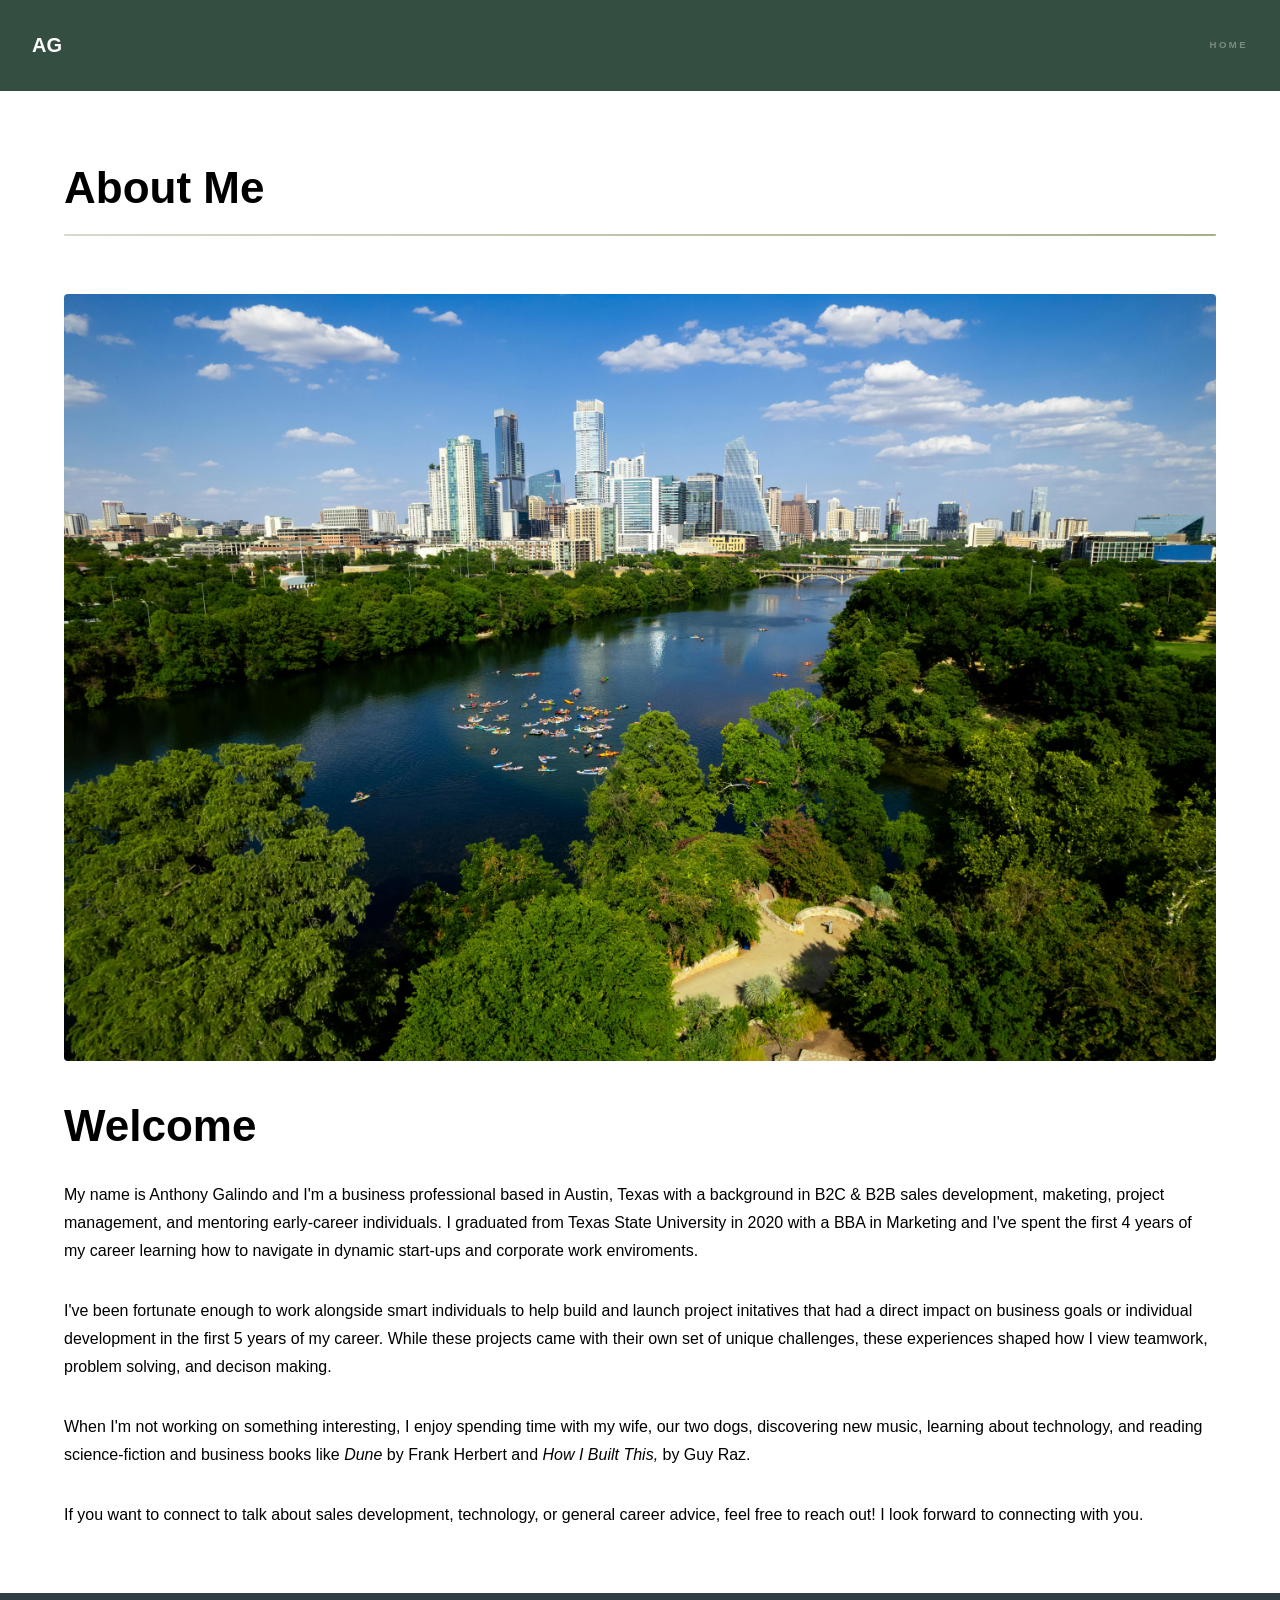
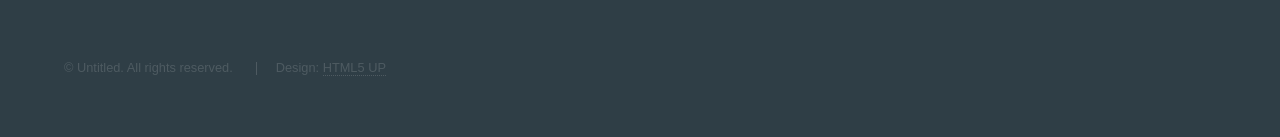
==== anthony.html @ a86598e9 "Upload files - personal website I've moved all the files for the HTML5 framework to the GitHub perso" ====
<!DOCTYPE HTML>
<!--
	Hyperspace by HTML5 UP
	html5up.net | @ajlkn
	Free for personal and commercial use under the CCA 3.0 license (html5up.net/license)
-->
<html>

<head>
	<title>Generic - Hyperspace by HTML5 UP</title>
	<meta charset="utf-8" />
	<meta name="viewport" content="width=device-width, initial-scale=1, user-scalable=no" />
	<link rel="stylesheet" href="assets/css/main.css" />
	<noscript>
		<link rel="stylesheet" href="assets/css/noscript.css" />
	</noscript>
</head>

<body class="is-preload">

	<!-- Header -->
	<header id="header">
		<a href="index.html" class="title">AG</a>
		<nav>
			<ul>
				<li><a href="index.html">Home</a></li>
				<!-- <li><a href="generic.html" class="active">Generic</a></li> -->
				<!-- <li><a href="elements.html">Elements</a></li> -->
			</ul>
		</nav>
	</header>

	<!-- Wrapper -->
	<div id="wrapper">

		<!-- Main -->
		<section id="main" class="wrapper style1">
			<div class="inner">
				<h1 class="major">About Me</h1>
				<span class="image fit"><img src="images/pexels-dcstudiosus-18583623.jpg" alt="" /></span>
				<h1 class="series-1">Welcome</h1>

				<p class="bodyp">My name is Anthony Galindo and I'm a business professional based in Austin, Texas with
					a background in B2C & B2B sales development, maketing, project management, and mentoring
					early-career
					individuals. I
					graduated from Texas State University in 2020 with a BBA in Marketing and I've spent the first 4
					years of my
					career learning how to navigate in dynamic start-ups and corporate work enviroments.
				</p>

				<p class="bodyp">
					I've been fortunate enough to work alongside smart individuals to
					help build and launch project initatives that had a direct impact on business goals or
					individual development in the first 5 years of my career. While these projects came with their own
					set of unique challenges, these experiences shaped
					how I view teamwork, problem solving, and decison making.
				</p>

				<p class="bodyp">
					When I'm not working on something interesting, I enjoy spending time with my wife, our
					two dogs, discovering new music, learning about technology,
					and reading science-fiction and business books like <i>Dune</i> by Frank Herbert and <i>How I Built
						This, </i>
					by Guy
					Raz.
				</p>

				<p class="bodyp">
					If you want to connect to talk about sales development, technology, or general career advice, feel
					free to reach out! I look forward to connecting with you.
				</p>


			</div>
		</section>

	</div>

	<!-- Footer -->
	<footer id="footer" class="wrapper style1-alt">
		<div class="inner">
			<ul class="menu">
				<li>&copy; Untitled. All rights reserved.</li>
				<li>Design: <a href="http://html5up.net">HTML5 UP</a></li>
			</ul>
		</div>
	</footer>

	<!-- Scripts -->
	<script src="assets/js/jquery.min.js"></script>
	<script src="assets/js/jquery.scrollex.min.js"></script>
	<script src="assets/js/jquery.scrolly.min.js"></script>
	<script src="assets/js/browser.min.js"></script>
	<script src="assets/js/breakpoints.min.js"></script>
	<script src="assets/js/util.js"></script>
	<script src="assets/js/main.js"></script>

</body>

</html>
---- assets/css/main.css ----
@import url(fontawesome-all.min.css);

/*
	Hyperspace by HTML5 UP
	html5up.net | @ajlkn
	Free for personal and commercial use under the CCA 3.0 license (html5up.net/license)
*/

html,
body,
div,
span,
applet,
object,
iframe,
h1,
h2,
h3,
h4,
h5,
h6,
p,
blockquote,
pre,
a,
abbr,
acronym,
address,
big,
cite,
code,
del,
dfn,
em,
img,
ins,
kbd,
q,
s,
samp,
small,
strike,
strong,
sub,
sup,
tt,
var,
b,
u,
i,
center,
dl,
dt,
dd,
ol,
ul,
li,
fieldset,
form,
label,
legend,
table,
caption,
tbody,
tfoot,
thead,
tr,
th,
td,
article,
aside,
canvas,
details,
embed,
figure,
figcaption,
footer,
header,
hgroup,
menu,
nav,
output,
ruby,
section,
summary,
time,
mark,
audio,
video {
	margin: 0;
	padding: 0;
	border: 0;
	font-size: 100%;
	font: inherit;
	vertical-align: baseline;
}

article,
aside,
details,
figcaption,
figure,
footer,
header,
hgroup,
menu,
nav,
section {
	display: block;
}

body {
	line-height: 1;
}

ol,
ul {
	list-style: none;
}

blockquote,
q {
	quotes: none;
}

blockquote:before,
blockquote:after,
q:before,
q:after {
	content: '';
	content: none;
}

table {
	border-collapse: collapse;
	border-spacing: 0;
}

body {
	-webkit-text-size-adjust: none;
}

mark {
	background-color: transparent;
	color: inherit;
}

input::-moz-focus-inner {
	border: 0;
	padding: 0;
}

input,
select,
textarea {
	-moz-appearance: none;
	-webkit-appearance: none;
	-ms-appearance: none;
	appearance: none;
}

/* Basic */

@-ms-viewport {
	width: device-width;
}

body {
	-ms-overflow-style: scrollbar;
}

@media screen and (max-width: 480px) {

	html,
	body {
		min-width: 320px;
	}

}

html {
	box-sizing: border-box;
}

*,
*:before,
*:after {
	box-sizing: inherit;
}

body {
	background: #ffffff;
}

body.is-preload *,
body.is-preload *:before,
body.is-preload *:after {
	-moz-animation: none !important;
	-webkit-animation: none !important;
	-ms-animation: none !important;
	animation: none !important;
	-moz-transition: none !important;
	-webkit-transition: none !important;
	-ms-transition: none !important;
	transition: none !important;
}

/* Type */

body,
input,
select,
textarea {
	color: #212529;
	font-family: Arial, Helvetica, sans-serif;
	font-size: 16.5pt;
	font-weight: normal;
	line-height: 1.75;
}

@media screen and (max-width: 1680px) {

	body,
	input,
	select,
	textarea {
		font-size: 13pt;
	}

}

@media screen and (max-width: 1280px) {

	body,
	input,
	select,
	textarea {
		font-size: 12pt;
	}

}

@media screen and (max-width: 360px) {

	body,
	input,
	select,
	textarea {
		font-size: 11pt;
	}

}

a {
	-moz-transition: color 0.2s ease, border-bottom-color 0.2s ease;
	-webkit-transition: color 0.2s ease, border-bottom-color 0.2s ease;
	-ms-transition: color 0.2s ease, border-bottom-color 0.2s ease;
	transition: color 0.2s ease, border-bottom-color 0.2s ease;
	border-bottom: dotted 1px rgba(255, 255, 255, 0.35);
	color: inherit;
	text-decoration: none;
}

a:hover {
	border-bottom-color: transparent;
	color: #ffffff;
}

strong,
b {
	color: #ffffff;
	font-weight: bold;
}

em,
i {
	font-style: italic;
}

p {
	margin: 0 0 2em 0;
}

h1,
h2,
h3,
h4,
h5,
h6 {
	color: #ffffff;
	font-weight: bold;
	line-height: 1.5;
	margin: 0 0 0.5em 0;
}

h1 a,
h2 a,
h3 a,
h4 a,
h5 a,
h6 a {
	color: inherit;
	text-decoration: none;
}

h1 {
	font-size: 2.75em;
}

h1.major {
	margin: 0 0 1.3em 0;
	position: relative;
	padding-bottom: 0.35em;
	color: #000 !important;
}

h1.major:after {
	background-image: -moz-linear-gradient(to right, #dad7cd, #a3b18a);
	background-image: -webkit-linear-gradient(to right, #dad7cd, #a3b18a);
	background-image: -ms-linear-gradient(to right, #dad7cd, #a3b18a);
	background-image: linear-gradient(to right, #dad7cd, #a3b18a);
	-moz-transition: max-width 0.2s ease;
	-webkit-transition: max-width 0.2s ease;
	-ms-transition: max-width 0.2s ease;
	transition: max-width 0.2s ease;
	border-radius: 0.2em;
	bottom: 0;
	content: '';
	height: 0.05em;
	position: absolute;
	right: 0;
	width: 100%;
}

h2 {
	font-size: 1.75em;
}

h3 {
	font-size: 1.1em;
}

h4 {
	font-size: 1em;
}

h5 {
	font-size: 0.8em;
}

h6 {
	font-size: 0.6em;
}

@media screen and (max-width: 736px) {

	h1 {
		font-size: 2em;
	}

	h2 {
		font-size: 1.25em;
	}

	h3 {
		font-size: 1em;
	}

	h4 {
		font-size: 0.8em;
	}

	h5 {
		font-size: 0.6em;
	}

	h6 {
		font-size: 0.6em;
	}

}


sub {
	font-size: 0.8em;
	position: relative;
	top: 0.5em;
}

sup {
	font-size: 0.8em;
	position: relative;
	top: -0.5em;
}

blockquote {
	border-left: solid 4px rgba(255, 255, 255, 0.15);
	font-style: italic;
	margin: 0 0 2em 0;
	padding: 0.5em 0 0.5em 2em;
}

code {
	background: rgba(255, 255, 255, 0.05);
	border-radius: 0.25em;
	border: solid 1px rgba(255, 255, 255, 0.15);
	font-family: "Courier New", monospace;
	font-size: 0.9em;
	margin: 0 0.25em;
	padding: 0.25em 0.65em;
}

pre {
	-webkit-overflow-scrolling: touch;
	font-family: "Courier New", monospace;
	font-size: 0.9em;
	margin: 0 0 2em 0;
}

pre code {
	display: block;
	line-height: 1.75em;
	padding: 1em 1.5em;
	overflow-x: auto;
}

hr {
	border: 0;
	border-bottom: solid 1px rgba(255, 255, 255, 0.15);
	margin: 2em 0;
}

hr.major {
	margin: 3em 0;
}

.align-left {
	text-align: left;
}

.align-center {
	text-align: center;
}

.align-right {
	text-align: right;
}

/* Row */

.row {
	display: flex;
	flex-wrap: wrap;
	box-sizing: border-box;
	align-items: stretch;
}

.row>* {
	box-sizing: border-box;
}

.row.gtr-uniform>*> :last-child {
	margin-bottom: 0;
}

.row.aln-left {
	justify-content: flex-start;
}

.row.aln-center {
	justify-content: center;
}

.row.aln-right {
	justify-content: flex-end;
}

.row.aln-top {
	align-items: flex-start;
}

.row.aln-middle {
	align-items: center;
}

.row.aln-bottom {
	align-items: flex-end;
}

.row>.imp {
	order: -1;
}

.row>.col-1 {
	width: 8.33333%;
}

.row>.off-1 {
	margin-left: 8.33333%;
}

.row>.col-2 {
	width: 16.66667%;
}

.row>.off-2 {
	margin-left: 16.66667%;
}

.row>.col-3 {
	width: 25%;
}

.row>.off-3 {
	margin-left: 25%;
}

.row>.col-4 {
	width: 33.33333%;
}

.row>.off-4 {
	margin-left: 33.33333%;
}

.row>.col-5 {
	width: 41.66667%;
}

.row>.off-5 {
	margin-left: 41.66667%;
}

.row>.col-6 {
	width: 50%;
}

.row>.off-6 {
	margin-left: 50%;
}

.row>.col-7 {
	width: 58.33333%;
}

.row>.off-7 {
	margin-left: 58.33333%;
}

.row>.col-8 {
	width: 66.66667%;
}

.row>.off-8 {
	margin-left: 66.66667%;
}

.row>.col-9 {
	width: 75%;
}

.row>.off-9 {
	margin-left: 75%;
}

.row>.col-10 {
	width: 83.33333%;
}

.row>.off-10 {
	margin-left: 83.33333%;
}

.row>.col-11 {
	width: 91.66667%;
}

.row>.off-11 {
	margin-left: 91.66667%;
}

.row>.col-12 {
	width: 100%;
}

.row>.off-12 {
	margin-left: 100%;
}

.row.gtr-0 {
	margin-top: 0;
	margin-left: 0em;
}

.row.gtr-0>* {
	padding: 0 0 0 0em;
}

.row.gtr-0.gtr-uniform {
	margin-top: 0em;
}

.row.gtr-0.gtr-uniform>* {
	padding-top: 0em;
}

.row.gtr-25 {
	margin-top: 0;
	margin-left: -0.375em;
}

.row.gtr-25>* {
	padding: 0 0 0 0.375em;
}

.row.gtr-25.gtr-uniform {
	margin-top: -0.375em;
}

.row.gtr-25.gtr-uniform>* {
	padding-top: 0.375em;
}

.row.gtr-50 {
	margin-top: 0;
	margin-left: -0.75em;
}

.row.gtr-50>* {
	padding: 0 0 0 0.75em;
}

.row.gtr-50.gtr-uniform {
	margin-top: -0.75em;
}

.row.gtr-50.gtr-uniform>* {
	padding-top: 0.75em;
}

.row {
	margin-top: 0;
	margin-left: -1.5em;
}

.row>* {
	padding: 0 0 0 1.5em;
}

.row.gtr-uniform {
	margin-top: -1.5em;
}

.row.gtr-uniform>* {
	padding-top: 1.5em;
}

.row.gtr-150 {
	margin-top: 0;
	margin-left: -2.25em;
}

.row.gtr-150>* {
	padding: 0 0 0 2.25em;
}

.row.gtr-150.gtr-uniform {
	margin-top: -2.25em;
}

.row.gtr-150.gtr-uniform>* {
	padding-top: 2.25em;
}

.row.gtr-200 {
	margin-top: 0;
	margin-left: -3em;
}

.row.gtr-200>* {
	padding: 0 0 0 3em;
}

.row.gtr-200.gtr-uniform {
	margin-top: -3em;
}

.row.gtr-200.gtr-uniform>* {
	padding-top: 3em;
}

@media screen and (max-width: 1680px) {

	.row {
		display: flex;
		flex-wrap: wrap;
		box-sizing: border-box;
		align-items: stretch;
	}

	.row>* {
		box-sizing: border-box;
	}

	.row.gtr-uniform>*> :last-child {
		margin-bottom: 0;
	}

	.row.aln-left {
		justify-content: flex-start;
	}

	.row.aln-center {
		justify-content: center;
	}

	.row.aln-right {
		justify-content: flex-end;
	}

	.row.aln-top {
		align-items: flex-start;
	}

	.row.aln-middle {
		align-items: center;
	}

	.row.aln-bottom {
		align-items: flex-end;
	}

	.row>.imp-xlarge {
		order: -1;
	}

	.row>.col-1-xlarge {
		width: 8.33333%;
	}

	.row>.off-1-xlarge {
		margin-left: 8.33333%;
	}

	.row>.col-2-xlarge {
		width: 16.66667%;
	}

	.row>.off-2-xlarge {
		margin-left: 16.66667%;
	}

	.row>.col-3-xlarge {
		width: 25%;
	}

	.row>.off-3-xlarge {
		margin-left: 25%;
	}

	.row>.col-4-xlarge {
		width: 33.33333%;
	}

	.row>.off-4-xlarge {
		margin-left: 33.33333%;
	}

	.row>.col-5-xlarge {
		width: 41.66667%;
	}

	.row>.off-5-xlarge {
		margin-left: 41.66667%;
	}

	.row>.col-6-xlarge {
		width: 50%;
	}

	.row>.off-6-xlarge {
		margin-left: 50%;
	}

	.row>.col-7-xlarge {
		width: 58.33333%;
	}

	.row>.off-7-xlarge {
		margin-left: 58.33333%;
	}

	.row>.col-8-xlarge {
		width: 66.66667%;
	}

	.row>.off-8-xlarge {
		margin-left: 66.66667%;
	}

	.row>.col-9-xlarge {
		width: 75%;
	}

	.row>.off-9-xlarge {
		margin-left: 75%;
	}

	.row>.col-10-xlarge {
		width: 83.33333%;
	}

	.row>.off-10-xlarge {
		margin-left: 83.33333%;
	}

	.row>.col-11-xlarge {
		width: 91.66667%;
	}

	.row>.off-11-xlarge {
		margin-left: 91.66667%;
	}

	.row>.col-12-xlarge {
		width: 100%;
	}

	.row>.off-12-xlarge {
		margin-left: 100%;
	}

	.row.gtr-0 {
		margin-top: 0;
		margin-left: 0em;
	}

	.row.gtr-0>* {
		padding: 0 0 0 0em;
	}

	.row.gtr-0.gtr-uniform {
		margin-top: 0em;
	}

	.row.gtr-0.gtr-uniform>* {
		padding-top: 0em;
	}

	.row.gtr-25 {
		margin-top: 0;
		margin-left: -0.375em;
	}

	.row.gtr-25>* {
		padding: 0 0 0 0.375em;
	}

	.row.gtr-25.gtr-uniform {
		margin-top: -0.375em;
	}

	.row.gtr-25.gtr-uniform>* {
		padding-top: 0.375em;
	}

	.row.gtr-50 {
		margin-top: 0;
		margin-left: -0.75em;
	}

	.row.gtr-50>* {
		padding: 0 0 0 0.75em;
	}

	.row.gtr-50.gtr-uniform {
		margin-top: -0.75em;
	}

	.row.gtr-50.gtr-uniform>* {
		padding-top: 0.75em;
	}

	.row {
		margin-top: 0;
		margin-left: -1.5em;
	}

	.row>* {
		padding: 0 0 0 1.5em;
	}

	.row.gtr-uniform {
		margin-top: -1.5em;
	}

	.row.gtr-uniform>* {
		padding-top: 1.5em;
	}

	.row.gtr-150 {
		margin-top: 0;
		margin-left: -2.25em;
	}

	.row.gtr-150>* {
		padding: 0 0 0 2.25em;
	}

	.row.gtr-150.gtr-uniform {
		margin-top: -2.25em;
	}

	.row.gtr-150.gtr-uniform>* {
		padding-top: 2.25em;
	}

	.row.gtr-200 {
		margin-top: 0;
		margin-left: -3em;
	}

	.row.gtr-200>* {
		padding: 0 0 0 3em;
	}

	.row.gtr-200.gtr-uniform {
		margin-top: -3em;
	}

	.row.gtr-200.gtr-uniform>* {
		padding-top: 3em;
	}

}

@media screen and (max-width: 1280px) {

	.row {
		display: flex;
		flex-wrap: wrap;
		box-sizing: border-box;
		align-items: stretch;
	}

	.row>* {
		box-sizing: border-box;
	}

	.row.gtr-uniform>*> :last-child {
		margin-bottom: 0;
	}

	.row.aln-left {
		justify-content: flex-start;
	}

	.row.aln-center {
		justify-content: center;
	}

	.row.aln-right {
		justify-content: flex-end;
	}

	.row.aln-top {
		align-items: flex-start;
	}

	.row.aln-middle {
		align-items: center;
	}

	.row.aln-bottom {
		align-items: flex-end;
	}

	.row>.imp-large {
		order: -1;
	}

	.row>.col-1-large {
		width: 8.33333%;
	}

	.row>.off-1-large {
		margin-left: 8.33333%;
	}

	.row>.col-2-large {
		width: 16.66667%;
	}

	.row>.off-2-large {
		margin-left: 16.66667%;
	}

	.row>.col-3-large {
		width: 25%;
	}

	.row>.off-3-large {
		margin-left: 25%;
	}

	.row>.col-4-large {
		width: 33.33333%;
	}

	.row>.off-4-large {
		margin-left: 33.33333%;
	}

	.row>.col-5-large {
		width: 41.66667%;
	}

	.row>.off-5-large {
		margin-left: 41.66667%;
	}

	.row>.col-6-large {
		width: 50%;
	}

	.row>.off-6-large {
		margin-left: 50%;
	}

	.row>.col-7-large {
		width: 58.33333%;
	}

	.row>.off-7-large {
		margin-left: 58.33333%;
	}

	.row>.col-8-large {
		width: 66.66667%;
	}

	.row>.off-8-large {
		margin-left: 66.66667%;
	}

	.row>.col-9-large {
		width: 75%;
	}

	.row>.off-9-large {
		margin-left: 75%;
	}

	.row>.col-10-large {
		width: 83.33333%;
	}

	.row>.off-10-large {
		margin-left: 83.33333%;
	}

	.row>.col-11-large {
		width: 91.66667%;
	}

	.row>.off-11-large {
		margin-left: 91.66667%;
	}

	.row>.col-12-large {
		width: 100%;
	}

	.row>.off-12-large {
		margin-left: 100%;
	}

	.row.gtr-0 {
		margin-top: 0;
		margin-left: 0em;
	}

	.row.gtr-0>* {
		padding: 0 0 0 0em;
	}

	.row.gtr-0.gtr-uniform {
		margin-top: 0em;
	}

	.row.gtr-0.gtr-uniform>* {
		padding-top: 0em;
	}

	.row.gtr-25 {
		margin-top: 0;
		margin-left: -0.375em;
	}

	.row.gtr-25>* {
		padding: 0 0 0 0.375em;
	}

	.row.gtr-25.gtr-uniform {
		margin-top: -0.375em;
	}

	.row.gtr-25.gtr-uniform>* {
		padding-top: 0.375em;
	}

	.row.gtr-50 {
		margin-top: 0;
		margin-left: -0.75em;
	}

	.row.gtr-50>* {
		padding: 0 0 0 0.75em;
	}

	.row.gtr-50.gtr-uniform {
		margin-top: -0.75em;
	}

	.row.gtr-50.gtr-uniform>* {
		padding-top: 0.75em;
	}

	.row {
		margin-top: 0;
		margin-left: -1.5em;
	}

	.row>* {
		padding: 0 0 0 1.5em;
	}

	.row.gtr-uniform {
		margin-top: -1.5em;
	}

	.row.gtr-uniform>* {
		padding-top: 1.5em;
	}

	.row.gtr-150 {
		margin-top: 0;
		margin-left: -2.25em;
	}

	.row.gtr-150>* {
		padding: 0 0 0 2.25em;
	}

	.row.gtr-150.gtr-uniform {
		margin-top: -2.25em;
	}

	.row.gtr-150.gtr-uniform>* {
		padding-top: 2.25em;
	}

	.row.gtr-200 {
		margin-top: 0;
		margin-left: -3em;
	}

	.row.gtr-200>* {
		padding: 0 0 0 3em;
	}

	.row.gtr-200.gtr-uniform {
		margin-top: -3em;
	}

	.row.gtr-200.gtr-uniform>* {
		padding-top: 3em;
	}

}

@media screen and (max-width: 980px) {

	.row {
		display: flex;
		flex-wrap: wrap;
		box-sizing: border-box;
		align-items: stretch;
	}

	.row>* {
		box-sizing: border-box;
	}

	.row.gtr-uniform>*> :last-child {
		margin-bottom: 0;
	}

	.row.aln-left {
		justify-content: flex-start;
	}

	.row.aln-center {
		justify-content: center;
	}

	.row.aln-right {
		justify-content: flex-end;
	}

	.row.aln-top {
		align-items: flex-start;
	}

	.row.aln-middle {
		align-items: center;
	}

	.row.aln-bottom {
		align-items: flex-end;
	}

	.row>.imp-medium {
		order: -1;
	}

	.row>.col-1-medium {
		width: 8.33333%;
	}

	.row>.off-1-medium {
		margin-left: 8.33333%;
	}

	.row>.col-2-medium {
		width: 16.66667%;
	}

	.row>.off-2-medium {
		margin-left: 16.66667%;
	}

	.row>.col-3-medium {
		width: 25%;
	}

	.row>.off-3-medium {
		margin-left: 25%;
	}

	.row>.col-4-medium {
		width: 33.33333%;
	}

	.row>.off-4-medium {
		margin-left: 33.33333%;
	}

	.row>.col-5-medium {
		width: 41.66667%;
	}

	.row>.off-5-medium {
		margin-left: 41.66667%;
	}

	.row>.col-6-medium {
		width: 50%;
	}

	.row>.off-6-medium {
		margin-left: 50%;
	}

	.row>.col-7-medium {
		width: 58.33333%;
	}

	.row>.off-7-medium {
		margin-left: 58.33333%;
	}

	.row>.col-8-medium {
		width: 66.66667%;
	}

	.row>.off-8-medium {
		margin-left: 66.66667%;
	}

	.row>.col-9-medium {
		width: 75%;
	}

	.row>.off-9-medium {
		margin-left: 75%;
	}

	.row>.col-10-medium {
		width: 83.33333%;
	}

	.row>.off-10-medium {
		margin-left: 83.33333%;
	}

	.row>.col-11-medium {
		width: 91.66667%;
	}

	.row>.off-11-medium {
		margin-left: 91.66667%;
	}

	.row>.col-12-medium {
		width: 100%;
	}

	.row>.off-12-medium {
		margin-left: 100%;
	}

	.row.gtr-0 {
		margin-top: 0;
		margin-left: 0em;
	}

	.row.gtr-0>* {
		padding: 0 0 0 0em;
	}

	.row.gtr-0.gtr-uniform {
		margin-top: 0em;
	}

	.row.gtr-0.gtr-uniform>* {
		padding-top: 0em;
	}

	.row.gtr-25 {
		margin-top: 0;
		margin-left: -0.375em;
	}

	.row.gtr-25>* {
		padding: 0 0 0 0.375em;
	}

	.row.gtr-25.gtr-uniform {
		margin-top: -0.375em;
	}

	.row.gtr-25.gtr-uniform>* {
		padding-top: 0.375em;
	}

	.row.gtr-50 {
		margin-top: 0;
		margin-left: -0.75em;
	}

	.row.gtr-50>* {
		padding: 0 0 0 0.75em;
	}

	.row.gtr-50.gtr-uniform {
		margin-top: -0.75em;
	}

	.row.gtr-50.gtr-uniform>* {
		padding-top: 0.75em;
	}

	.row {
		margin-top: 0;
		margin-left: -1.5em;
	}

	.row>* {
		padding: 0 0 0 1.5em;
	}

	.row.gtr-uniform {
		margin-top: -1.5em;
	}

	.row.gtr-uniform>* {
		padding-top: 1.5em;
	}

	.row.gtr-150 {
		margin-top: 0;
		margin-left: -2.25em;
	}

	.row.gtr-150>* {
		padding: 0 0 0 2.25em;
	}

	.row.gtr-150.gtr-uniform {
		margin-top: -2.25em;
	}

	.row.gtr-150.gtr-uniform>* {
		padding-top: 2.25em;
	}

	.row.gtr-200 {
		margin-top: 0;
		margin-left: -3em;
	}

	.row.gtr-200>* {
		padding: 0 0 0 3em;
	}

	.row.gtr-200.gtr-uniform {
		margin-top: -3em;
	}

	.row.gtr-200.gtr-uniform>* {
		padding-top: 3em;
	}

}

@media screen and (max-width: 736px) {

	.row {
		display: flex;
		flex-wrap: wrap;
		box-sizing: border-box;
		align-items: stretch;
	}

	.row>* {
		box-sizing: border-box;
	}

	.row.gtr-uniform>*> :last-child {
		margin-bottom: 0;
	}

	.row.aln-left {
		justify-content: flex-start;
	}

	.row.aln-center {
		justify-content: center;
	}

	.row.aln-right {
		justify-content: flex-end;
	}

	.row.aln-top {
		align-items: flex-start;
	}

	.row.aln-middle {
		align-items: center;
	}

	.row.aln-bottom {
		align-items: flex-end;
	}

	.row>.imp-small {
		order: -1;
	}

	.row>.col-1-small {
		width: 8.33333%;
	}

	.row>.off-1-small {
		margin-left: 8.33333%;
	}

	.row>.col-2-small {
		width: 16.66667%;
	}

	.row>.off-2-small {
		margin-left: 16.66667%;
	}

	.row>.col-3-small {
		width: 25%;
	}

	.row>.off-3-small {
		margin-left: 25%;
	}

	.row>.col-4-small {
		width: 33.33333%;
	}

	.row>.off-4-small {
		margin-left: 33.33333%;
	}

	.row>.col-5-small {
		width: 41.66667%;
	}

	.row>.off-5-small {
		margin-left: 41.66667%;
	}

	.row>.col-6-small {
		width: 50%;
	}

	.row>.off-6-small {
		margin-left: 50%;
	}

	.row>.col-7-small {
		width: 58.33333%;
	}

	.row>.off-7-small {
		margin-left: 58.33333%;
	}

	.row>.col-8-small {
		width: 66.66667%;
	}

	.row>.off-8-small {
		margin-left: 66.66667%;
	}

	.row>.col-9-small {
		width: 75%;
	}

	.row>.off-9-small {
		margin-left: 75%;
	}

	.row>.col-10-small {
		width: 83.33333%;
	}

	.row>.off-10-small {
		margin-left: 83.33333%;
	}

	.row>.col-11-small {
		width: 91.66667%;
	}

	.row>.off-11-small {
		margin-left: 91.66667%;
	}

	.row>.col-12-small {
		width: 100%;
	}

	.row>.off-12-small {
		margin-left: 100%;
	}

	.row.gtr-0 {
		margin-top: 0;
		margin-left: 0em;
	}

	.row.gtr-0>* {
		padding: 0 0 0 0em;
	}

	.row.gtr-0.gtr-uniform {
		margin-top: 0em;
	}

	.row.gtr-0.gtr-uniform>* {
		padding-top: 0em;
	}

	.row.gtr-25 {
		margin-top: 0;
		margin-left: -0.375em;
	}

	.row.gtr-25>* {
		padding: 0 0 0 0.375em;
	}

	.row.gtr-25.gtr-uniform {
		margin-top: -0.375em;
	}

	.row.gtr-25.gtr-uniform>* {
		padding-top: 0.375em;
	}

	.row.gtr-50 {
		margin-top: 0;
		margin-left: -0.75em;
	}

	.row.gtr-50>* {
		padding: 0 0 0 0.75em;
	}

	.row.gtr-50.gtr-uniform {
		margin-top: -0.75em;
	}

	.row.gtr-50.gtr-uniform>* {
		padding-top: 0.75em;
	}

	.row {
		margin-top: 0;
		margin-left: -1.5em;
	}

	.row>* {
		padding: 0 0 0 1.5em;
	}

	.row.gtr-uniform {
		margin-top: -1.5em;
	}

	.row.gtr-uniform>* {
		padding-top: 1.5em;
	}

	.row.gtr-150 {
		margin-top: 0;
		margin-left: -2.25em;
	}

	.row.gtr-150>* {
		padding: 0 0 0 2.25em;
	}

	.row.gtr-150.gtr-uniform {
		margin-top: -2.25em;
	}

	.row.gtr-150.gtr-uniform>* {
		padding-top: 2.25em;
	}

	.row.gtr-200 {
		margin-top: 0;
		margin-left: -3em;
	}

	.row.gtr-200>* {
		padding: 0 0 0 3em;
	}

	.row.gtr-200.gtr-uniform {
		margin-top: -3em;
	}

	.row.gtr-200.gtr-uniform>* {
		padding-top: 3em;
	}

}

@media screen and (max-width: 480px) {

	.row {
		display: flex;
		flex-wrap: wrap;
		box-sizing: border-box;
		align-items: stretch;
	}

	.row>* {
		box-sizing: border-box;
	}

	.row.gtr-uniform>*> :last-child {
		margin-bottom: 0;
	}

	.row.aln-left {
		justify-content: flex-start;
	}

	.row.aln-center {
		justify-content: center;
	}

	.row.aln-right {
		justify-content: flex-end;
	}

	.row.aln-top {
		align-items: flex-start;
	}

	.row.aln-middle {
		align-items: center;
	}

	.row.aln-bottom {
		align-items: flex-end;
	}

	.row>.imp-xsmall {
		order: -1;
	}

	.row>.col-1-xsmall {
		width: 8.33333%;
	}

	.row>.off-1-xsmall {
		margin-left: 8.33333%;
	}

	.row>.col-2-xsmall {
		width: 16.66667%;
	}

	.row>.off-2-xsmall {
		margin-left: 16.66667%;
	}

	.row>.col-3-xsmall {
		width: 25%;
	}

	.row>.off-3-xsmall {
		margin-left: 25%;
	}

	.row>.col-4-xsmall {
		width: 33.33333%;
	}

	.row>.off-4-xsmall {
		margin-left: 33.33333%;
	}

	.row>.col-5-xsmall {
		width: 41.66667%;
	}

	.row>.off-5-xsmall {
		margin-left: 41.66667%;
	}

	.row>.col-6-xsmall {
		width: 50%;
	}

	.row>.off-6-xsmall {
		margin-left: 50%;
	}

	.row>.col-7-xsmall {
		width: 58.33333%;
	}

	.row>.off-7-xsmall {
		margin-left: 58.33333%;
	}

	.row>.col-8-xsmall {
		width: 66.66667%;
	}

	.row>.off-8-xsmall {
		margin-left: 66.66667%;
	}

	.row>.col-9-xsmall {
		width: 75%;
	}

	.row>.off-9-xsmall {
		margin-left: 75%;
	}

	.row>.col-10-xsmall {
		width: 83.33333%;
	}

	.row>.off-10-xsmall {
		margin-left: 83.33333%;
	}

	.row>.col-11-xsmall {
		width: 91.66667%;
	}

	.row>.off-11-xsmall {
		margin-left: 91.66667%;
	}

	.row>.col-12-xsmall {
		width: 100%;
	}

	.row>.off-12-xsmall {
		margin-left: 100%;
	}

	.row.gtr-0 {
		margin-top: 0;
		margin-left: 0em;
	}

	.row.gtr-0>* {
		padding: 0 0 0 0em;
	}

	.row.gtr-0.gtr-uniform {
		margin-top: 0em;
	}

	.row.gtr-0.gtr-uniform>* {
		padding-top: 0em;
	}

	.row.gtr-25 {
		margin-top: 0;
		margin-left: -0.375em;
	}

	.row.gtr-25>* {
		padding: 0 0 0 0.375em;
	}

	.row.gtr-25.gtr-uniform {
		margin-top: -0.375em;
	}

	.row.gtr-25.gtr-uniform>* {
		padding-top: 0.375em;
	}

	.row.gtr-50 {
		margin-top: 0;
		margin-left: -0.75em;
	}

	.row.gtr-50>* {
		padding: 0 0 0 0.75em;
	}

	.row.gtr-50.gtr-uniform {
		margin-top: -0.75em;
	}

	.row.gtr-50.gtr-uniform>* {
		padding-top: 0.75em;
	}

	.row {
		margin-top: 0;
		margin-left: -1.5em;
	}

	.row>* {
		padding: 0 0 0 1.5em;
	}

	.row.gtr-uniform {
		margin-top: -1.5em;
	}

	.row.gtr-uniform>* {
		padding-top: 1.5em;
	}

	.row.gtr-150 {
		margin-top: 0;
		margin-left: -2.25em;
	}

	.row.gtr-150>* {
		padding: 0 0 0 2.25em;
	}

	.row.gtr-150.gtr-uniform {
		margin-top: -2.25em;
	}

	.row.gtr-150.gtr-uniform>* {
		padding-top: 2.25em;
	}

	.row.gtr-200 {
		margin-top: 0;
		margin-left: -3em;
	}

	.row.gtr-200>* {
		padding: 0 0 0 3em;
	}

	.row.gtr-200.gtr-uniform {
		margin-top: -3em;
	}

	.row.gtr-200.gtr-uniform>* {
		padding-top: 3em;
	}

}

/* Box */

.box {
	border-radius: 0.25em;
	border: solid 1px rgba(255, 255, 255, 0.15);
	margin-bottom: 2em;
	padding: 1.5em;
}

.box> :last-child,
.box> :last-child> :last-child,
.box> :last-child> :last-child> :last-child {
	margin-bottom: 0;
}

.box.alt {
	border: 0;
	border-radius: 0;
	padding: 0;
}

/* Button */

input[type="submit"],
input[type="reset"],
input[type="button"],
button,
.button {
	-moz-appearance: none;
	-webkit-appearance: none;
	-ms-appearance: none;
	appearance: none;
	-moz-transition: border-color 0.2s ease;
	-webkit-transition: border-color 0.2s ease;
	-ms-transition: border-color 0.2s ease;
	transition: border-color 0.2s ease;
	background-color: transparent;
	border: solid 1px !important;
	border-color: rgba(255, 255, 255, 0.15) !important;
	border-radius: 3em;
	color: #ffffff !important;
	cursor: pointer;
	display: inline-block;
	font-size: 0.6em;
	font-weight: bold;
	height: calc(4.75em + 2px);
	letter-spacing: 0.25em;
	line-height: 4.75em;
	outline: 0;
	padding: 0 3.75em;
	position: relative;
	text-align: center;
	text-decoration: none;
	text-transform: uppercase;
	white-space: nowrap;
}

#intro-button {
	-moz-appearance: none;
	-webkit-appearance: none;
	-ms-appearance: none;
	appearance: none;
	-moz-transition: border-color 0.2s ease;
	-webkit-transition: border-color 0.2s ease;
	-ms-transition: border-color 0.2s ease;
	transition: border-color 0.2s ease;
	background-color: transparent;
	border: solid 1px !important;
	border-color: #000 !important;
	border-radius: 3em;
	color: #000 !important;
	cursor: pointer;
	display: inline-block;
	font-size: 0.6em;
	font-weight: bold;
	height: calc(4.75em + 2px);
	letter-spacing: 0.25em;
	line-height: 4.75em;
	outline: 0;
	padding: 0 3.75em;
	position: relative;
	text-align: center;
	text-decoration: none;
	text-transform: uppercase;
	white-space: nowrap;

}

input[type="submit"]:after,
input[type="reset"]:after,
input[type="button"]:after,
button:after,
.button:after {
	-moz-transform: scale(0.25);
	-webkit-transform: scale(0.25);
	-ms-transform: scale(0.25);
	transform: scale(0.25);
	pointer-events: none;
	-moz-transition: opacity 0.2s ease, -moz-transform 0.2s ease;
	-webkit-transition: opacity 0.2s ease, -webkit-transform 0.2s ease;
	-ms-transition: opacity 0.2s ease, -ms-transform 0.2s ease;
	transition: opacity 0.2s ease, transform 0.2s ease;
	background: #ffffff;
	border-radius: 3em;
	content: '';
	height: 100%;
	left: 0;
	opacity: 0;
	position: absolute;
	top: 0;
	width: 100%;
}

input[type="submit"].icon:before,
input[type="reset"].icon:before,
input[type="button"].icon:before,
button.icon:before,
.button.icon:before {
	margin-right: 0.75em;
}

input[type="submit"].fit,
input[type="reset"].fit,
input[type="button"].fit,
button.fit,
.button.fit {
	width: 100%;
}

input[type="submit"].small,
input[type="reset"].small,
input[type="button"].small,
button.small,
.button.small {
	font-size: 0.4em;
}

input[type="submit"].large,
input[type="reset"].large,
input[type="button"].large,
button.large,
.button.large {
	font-size: 0.8em;
}

input[type="submit"].primary,
input[type="reset"].primary,
input[type="button"].primary,
button.primary,
.button.primary {
	background-color: #ffffff;
	color: #312450 !important;
}

input[type="submit"].primary:after,
input[type="reset"].primary:after,
input[type="button"].primary:after,
button.primary:after,
.button.primary:after {
	display: none;
}

input[type="submit"].disabled,
input[type="submit"]:disabled,
input[type="reset"].disabled,
input[type="reset"]:disabled,
input[type="button"].disabled,
input[type="button"]:disabled,
button.disabled,
button:disabled,
.button.disabled,
.button:disabled {
	cursor: default;
	opacity: 0.5;
	pointer-events: none;
}

input[type="submit"]:hover,
input[type="reset"]:hover,
input[type="button"]:hover,
button:hover,
.button:hover {
	border-color: rgba(255, 255, 255, 0.55) !important;
}

input[type="submit"]:hover:after,
input[type="reset"]:hover:after,
input[type="button"]:hover:after,
button:hover:after,
.button:hover:after {
	opacity: 0.05;
	-moz-transform: scale(1);
	-webkit-transform: scale(1);
	-ms-transform: scale(1);
	transform: scale(1);
}

input[type="submit"]:hover:active,
input[type="reset"]:hover:active,
input[type="button"]:hover:active,
button:hover:active,
.button:hover:active {
	border-color: #ffffff !important;
}

input[type="submit"]:hover:active:after,
input[type="reset"]:hover:active:after,
input[type="button"]:hover:active:after,
button:hover:active:after,
.button:hover:active:after {
	opacity: 0.1;
}

/* Features */

.features {
	display: -moz-flex;
	display: -webkit-flex;
	display: -ms-flex;
	display: flex;
	-moz-flex-wrap: wrap;
	-webkit-flex-wrap: wrap;
	-ms-flex-wrap: wrap;
	flex-wrap: wrap;
	border-radius: 0.25em;
	border: solid 1px rgba(255, 255, 255, 0.15);
	background: rgba(255, 255, 255, 0.05);
	margin: 0 0 2em 0;
}

.features section {
	padding: 3.5em 3em 1em 7em;
	width: 50%;
	border-top: solid 1px rgba(255, 255, 255, 0.15);
	position: relative;
}

.features section:nth-child(-n + 2) {
	border-top-width: 0;
}

.features section:nth-child(2n) {
	border-left: solid 1px rgba(255, 255, 255, 0.15);
}

.features section .icon {
	-moz-transition: opacity 0.5s ease, -moz-transform 0.5s ease;
	-webkit-transition: opacity 0.5s ease, -webkit-transform 0.5s ease;
	-ms-transition: opacity 0.5s ease, -ms-transform 0.5s ease;
	transition: opacity 0.5s ease, transform 0.5s ease;
	-moz-transition-delay: 1s;
	-webkit-transition-delay: 1s;
	-ms-transition-delay: 1s;
	transition-delay: 1s;
	-moz-transform: scale(1);
	-webkit-transform: scale(1);
	-ms-transform: scale(1);
	transform: scale(1);
	position: absolute;
	left: 3em;
	top: 3em;
	opacity: 1;
}

.features section:nth-child(1) .icon {
	-moz-transition-delay: 0.15s;
	-webkit-transition-delay: 0.15s;
	-ms-transition-delay: 0.15s;
	transition-delay: 0.15s;
}

.features section:nth-child(2) .icon {
	-moz-transition-delay: 0.3s;
	-webkit-transition-delay: 0.3s;
	-ms-transition-delay: 0.3s;
	transition-delay: 0.3s;
}

.features section:nth-child(3) .icon {
	-moz-transition-delay: 0.45s;
	-webkit-transition-delay: 0.45s;
	-ms-transition-delay: 0.45s;
	transition-delay: 0.45s;
}

.features section:nth-child(4) .icon {
	-moz-transition-delay: 0.6s;
	-webkit-transition-delay: 0.6s;
	-ms-transition-delay: 0.6s;
	transition-delay: 0.6s;
}

.features section:nth-child(5) .icon {
	-moz-transition-delay: 0.75s;
	-webkit-transition-delay: 0.75s;
	-ms-transition-delay: 0.75s;
	transition-delay: 0.75s;
}

.features section:nth-child(6) .icon {
	-moz-transition-delay: 0.9s;
	-webkit-transition-delay: 0.9s;
	-ms-transition-delay: 0.9s;
	transition-delay: 0.9s;
}

.features section:nth-child(7) .icon {
	-moz-transition-delay: 1.05s;
	-webkit-transition-delay: 1.05s;
	-ms-transition-delay: 1.05s;
	transition-delay: 1.05s;
}

.features section:nth-child(8) .icon {
	-moz-transition-delay: 1.2s;
	-webkit-transition-delay: 1.2s;
	-ms-transition-delay: 1.2s;
	transition-delay: 1.2s;
}

.features section:nth-child(9) .icon {
	-moz-transition-delay: 1.35s;
	-webkit-transition-delay: 1.35s;
	-ms-transition-delay: 1.35s;
	transition-delay: 1.35s;
}

.features section:nth-child(10) .icon {
	-moz-transition-delay: 1.5s;
	-webkit-transition-delay: 1.5s;
	-ms-transition-delay: 1.5s;
	transition-delay: 1.5s;
}

.features section:nth-child(11) .icon {
	-moz-transition-delay: 1.65s;
	-webkit-transition-delay: 1.65s;
	-ms-transition-delay: 1.65s;
	transition-delay: 1.65s;
}

.features section:nth-child(12) .icon {
	-moz-transition-delay: 1.8s;
	-webkit-transition-delay: 1.8s;
	-ms-transition-delay: 1.8s;
	transition-delay: 1.8s;
}

.features section:nth-child(13) .icon {
	-moz-transition-delay: 1.95s;
	-webkit-transition-delay: 1.95s;
	-ms-transition-delay: 1.95s;
	transition-delay: 1.95s;
}

.features section:nth-child(14) .icon {
	-moz-transition-delay: 2.1s;
	-webkit-transition-delay: 2.1s;
	-ms-transition-delay: 2.1s;
	transition-delay: 2.1s;
}

.features section:nth-child(15) .icon {
	-moz-transition-delay: 2.25s;
	-webkit-transition-delay: 2.25s;
	-ms-transition-delay: 2.25s;
	transition-delay: 2.25s;
}

.features section:nth-child(16) .icon {
	-moz-transition-delay: 2.4s;
	-webkit-transition-delay: 2.4s;
	-ms-transition-delay: 2.4s;
	transition-delay: 2.4s;
}

.features section:nth-child(17) .icon {
	-moz-transition-delay: 2.55s;
	-webkit-transition-delay: 2.55s;
	-ms-transition-delay: 2.55s;
	transition-delay: 2.55s;
}

.features section:nth-child(18) .icon {
	-moz-transition-delay: 2.7s;
	-webkit-transition-delay: 2.7s;
	-ms-transition-delay: 2.7s;
	transition-delay: 2.7s;
}

.features section:nth-child(19) .icon {
	-moz-transition-delay: 2.85s;
	-webkit-transition-delay: 2.85s;
	-ms-transition-delay: 2.85s;
	transition-delay: 2.85s;
}

.features section:nth-child(20) .icon {
	-moz-transition-delay: 3s;
	-webkit-transition-delay: 3s;
	-ms-transition-delay: 3s;
	transition-delay: 3s;
}

.features.inactive section .icon {
	-moz-transform: scale(0.5);
	-webkit-transform: scale(0.5);
	-ms-transform: scale(0.5);
	transform: scale(0.5);
	opacity: 0;
}

@media screen and (max-width: 980px) {

	.features {
		display: block;
	}

	.features section {
		border-top-width: 1px !important;
		border-left-width: 0 !important;
		width: 100%;
	}

	.features section:first-child {
		border-top-width: 0 !important;
	}

}

@media screen and (max-width: 736px) {

	.features section {
		padding: 2.5em 1.5em 0.1em 5.5em;
	}

	.features section .icon {
		left: 1.5em;
		top: 2em;
	}

}

@media screen and (max-width: 480px) {

	.features section {
		padding: 2em 1.5em 0.1em 1.5em;
	}

	.features section .icon {
		left: 0;
		position: relative;
		top: 0;
	}

}

/* Form */

form {
	margin: 0 0 2em 0;
}

form> :last-child {
	margin-bottom: 0;
}

form>.fields {
	display: -moz-flex;
	display: -webkit-flex;
	display: -ms-flex;
	display: flex;
	-moz-flex-wrap: wrap;
	-webkit-flex-wrap: wrap;
	-ms-flex-wrap: wrap;
	flex-wrap: wrap;
	width: calc(100% + 3em);
	margin: -1.5em 0 2em -1.5em;
}

form>.fields>.field {
	-moz-flex-grow: 0;
	-webkit-flex-grow: 0;
	-ms-flex-grow: 0;
	flex-grow: 0;
	-moz-flex-shrink: 0;
	-webkit-flex-shrink: 0;
	-ms-flex-shrink: 0;
	flex-shrink: 0;
	padding: 1.5em 0 0 1.5em;
	width: calc(100% - 1.5em);
}

form>.fields>.field.half {
	width: calc(50% - 0.75em);
}

form>.fields>.field.third {
	width: calc(100%/3 - 0.5em);
}

form>.fields>.field.quarter {
	width: calc(25% - 0.375em);
}

@media screen and (max-width: 480px) {

	form>.fields {
		width: calc(100% + 3em);
		margin: -1.5em 0 2em -1.5em;
	}

	form>.fields>.field {
		padding: 1.5em 0 0 1.5em;
		width: calc(100% - 1.5em);
	}

	form>.fields>.field.half {
		width: calc(100% - 1.5em);
	}

	form>.fields>.field.third {
		width: calc(100% - 1.5em);
	}

	form>.fields>.field.quarter {
		width: calc(100% - 1.5em);
	}

}


label {
	color: #000;
	font-weight: bold;
	line-height: 1.5;
	margin: 0 0 0.7em 0;
	display: block;
	font-size: 1.1em;
}

input[type="text"],
input[type="password"],
input[type="email"],
input[type="tel"],
select,
textarea {
	-moz-appearance: none;
	-webkit-appearance: none;
	-ms-appearance: none;
	appearance: none;
	background: rgba(255, 255, 255, 0.05);
	border-radius: 0.25em;
	border: none;
	border: solid 1px rgba(255, 255, 255, 0.15);
	color: inherit;
	display: block;
	outline: 0;
	padding: 0 1em;
	text-decoration: none;
	width: 100%;
}

input[type="text"]:invalid,
input[type="password"]:invalid,
input[type="email"]:invalid,
input[type="tel"]:invalid,
select:invalid,
textarea:invalid {
	box-shadow: none;
}

input[type="text"]:focus,
input[type="password"]:focus,
input[type="email"]:focus,
input[type="tel"]:focus,
select:focus,
textarea:focus {
	border-color: #588157;
	box-shadow: 0 0 0 1px #588157;
}

/* Below if the source code to access the vector image that is currently disabled */

select {
	/* background-image: url("data:image/svg+xml;charset=utf8,%3Csvg xmlns='http://www.w3.org/2000/svg' width='40' height='40' preserveAspectRatio='none' viewBox='0 0 40 40'%3E%3Cpath d='M9.4,12.3l10.4,10.4l10.4-10.4c0.2-0.2,0.5-0.4,0.9-0.4c0.3,0,0.6,0.1,0.9,0.4l3.3,3.3c0.2,0.2,0.4,0.5,0.4,0.9 c0,0.4-0.1,0.6-0.4,0.9L20.7,31.9c-0.2,0.2-0.5,0.4-0.9,0.4c-0.3,0-0.6-0.1-0.9-0.4L4.3,17.3c-0.2-0.2-0.4-0.5-0.4-0.9 c0-0.4,0.1-0.6,0.4-0.9l3.3-3.3c0.2-0.2,0.5-0.4,0.9-0.4S9.1,12.1,9.4,12.3z' fill='rgba(255, 255, 255, 0.15)' /%3E%3C/svg%3E"); */
	background-size: 1.25rem;
	background-repeat: no-repeat;
	background-position: calc(100% - 1rem) center;
	height: 2.75em;
	padding-right: 2.75em;
	text-overflow: ellipsis;
}

select option {
	color: #ffffff;
	background: #312450;
}

select:focus::-ms-value {
	background-color: transparent;
}

select::-ms-expand {
	display: none;
}

input[type="text"],
input[type="password"],
input[type="email"],
select {
	height: 2.75em;
}

textarea {
	padding: 0.75em 1em;
}

body.is-ie textarea {
	min-height: 10em;
}

input[type="checkbox"],
input[type="radio"] {
	-moz-appearance: none;
	-webkit-appearance: none;
	-ms-appearance: none;
	appearance: none;
	display: block;
	float: left;
	margin-right: -2em;
	opacity: 0;
	width: 1em;
	z-index: -1;
}

input[type="checkbox"]+label,
input[type="radio"]+label {
	text-decoration: none;
	color: rgba(255, 255, 255, 0.55);
	cursor: pointer;
	display: inline-block;
	font-size: 1em;
	font-weight: normal;
	padding-left: 2.4em;
	padding-right: 0.75em;
	position: relative;
}

input[type="checkbox"]+label:before,
input[type="radio"]+label:before {
	-moz-osx-font-smoothing: grayscale;
	-webkit-font-smoothing: antialiased;
	display: inline-block;
	font-style: normal;
	font-variant: normal;
	text-rendering: auto;
	line-height: 1;
	text-transform: none !important;
	font-family: 'Font Awesome 5 Free';
	font-weight: 900;
}

input[type="checkbox"]+label:before,
input[type="radio"]+label:before {
	background: rgba(255, 255, 255, 0.05);
	border-radius: 0.25em;
	border: solid 1px rgba(255, 255, 255, 0.15);
	content: '';
	display: inline-block;
	font-size: 0.8em;
	height: 2.0625em;
	left: 0;
	line-height: 2.0625em;
	position: absolute;
	text-align: center;
	top: 0;
	width: 2.0625em;
}

input[type="checkbox"]:checked+label:before,
input[type="radio"]:checked+label:before {
	background: #ffffff;
	border-color: #ffffff;
	color: #b74e91;
	content: '\f00c';
}

input[type="checkbox"]:focus+label:before,
input[type="radio"]:focus+label:before {
	border-color: #ffffff;
	box-shadow: 0 0 0 1px #ffffff;
}

input[type="checkbox"]+label:before {
	border-radius: 0.25em;
}

input[type="radio"]+label:before {
	border-radius: 100%;
}

::-webkit-input-placeholder {
	color: rgba(255, 255, 255, 0.35) !important;
	opacity: 1.0;
}

:-moz-placeholder {
	color: rgba(255, 255, 255, 0.35) !important;
	opacity: 1.0;
}

::-moz-placeholder {
	color: rgba(255, 255, 255, 0.35) !important;
	opacity: 1.0;
}

:-ms-input-placeholder {
	color: rgba(255, 255, 255, 0.35) !important;
	opacity: 1.0;
}

/* Icon */

.icon {
	text-decoration: none;
	border-bottom: none;
	position: relative;
}

.icon:before {
	-moz-osx-font-smoothing: grayscale;
	-webkit-font-smoothing: antialiased;
	display: inline-block;
	font-style: normal;
	font-variant: normal;
	text-rendering: auto;
	line-height: 1;
	text-transform: none !important;
	font-family: 'Font Awesome 5 Free';
	font-weight: 400;
}

.icon>.label {
	display: none;
}

.icon:before {
	line-height: inherit;
}

.icon.solid:before {
	font-weight: 900;
}

.icon.brands:before {
	font-family: 'Font Awesome 5 Brands';
	color: #ffffff;
}

.icon.major {
	width: 2.5em;
	height: 2.5em;
	display: block;
	background: #ffffff;
	border-radius: 100%;
	color: #312450;
	text-align: center;
	line-height: 2.5em;
	margin: 0 0 1.3em 0;
}

.icon.major:before {
	font-size: 1.25em;
}

.wrapper.style1 .icon.major:before {
	color: #5e42a6;
}

.wrapper.style1-alt .icon.major:before {
	color: #493382;
}

.wrapper.style2 .icon.major:before {
	color: #2f3e46;
}

.wrapper.style2-alt .icon.major:before {
	color: #3e4094;
}

.wrapper.style3 .icon.major:before {
	color: #b74e91;
}

.wrapper.style3-alt .icon.major:before {
	color: #953d75;
}

/* Image */

.image {
	border-radius: 0.25em;
	border: 0;
	display: inline-block;
	position: relative;
}

.image img {
	border-radius: 0.25em;
	display: block;
}

.image.left,
.image.right {
	max-width: 40%;
}

.image.left img,
.image.right img {
	width: 100%;
}

.image.left {
	float: left;
	margin: 0 1.5em 1em 0;
	top: 0.25em;
}

.image.right {
	float: right;
	margin: 0 0 1em 1.5em;
	top: 0.25em;
}

.image.fit {
	display: block;
	margin: 0 0 2em 0;
	width: 100%;
}

.image.fit img {
	width: 100%;
}

.image.main {
	display: block;
	margin: 0 0 3em 0;
	width: 100%;
}

.image.main img {
	width: 100%;
}

/* List */

ol {
	list-style: decimal;
	margin: 0 0 2em 0;
	padding-left: 1.25em;
}

ol li {
	padding-left: 0.25em;
}

ul {
	list-style: disc;
	margin: 0 0 2em 0;
	padding-left: 1em;
}

ul li {
	padding-left: 0.5em;
}

ul.alt {
	list-style: none;
	padding-left: 0;
}

ul.alt li {
	border-top: solid 1px rgba(255, 255, 255, 0.15);
	padding: 0.5em 0;
}

ul.alt li:first-child {
	border-top: 0;
	padding-top: 0;
}

dl {
	margin: 0 0 2em 0;
}

dl dt {
	display: block;
	font-weight: bold;
	margin: 0 0 1em 0;
}

dl dd {
	margin-left: 2em;
}

/* Actions */

ul.actions {
	display: -moz-flex;
	display: -webkit-flex;
	display: -ms-flex;
	display: flex;
	cursor: default;
	list-style: none;
	margin-left: -1em;
	padding-left: 0;
}

ul.actions li {
	padding: 0 0 0 1em;
	vertical-align: middle;
}

ul.actions.special {
	-moz-justify-content: center;
	-webkit-justify-content: center;
	-ms-justify-content: center;
	justify-content: center;
	width: 100%;
	margin-left: 0;
}

ul.actions.special li:first-child {
	padding-left: 0;
}

ul.actions.stacked {
	-moz-flex-direction: column;
	-webkit-flex-direction: column;
	-ms-flex-direction: column;
	flex-direction: column;
	margin-left: 0;
}

ul.actions.stacked li {
	padding: 1.3em 0 0 0;
}

ul.actions.stacked li:first-child {
	padding-top: 0;
}

ul.actions.fit {
	width: calc(100% + 1em);
}

ul.actions.fit li {
	-moz-flex-grow: 1;
	-webkit-flex-grow: 1;
	-ms-flex-grow: 1;
	flex-grow: 1;
	-moz-flex-shrink: 1;
	-webkit-flex-shrink: 1;
	-ms-flex-shrink: 1;
	flex-shrink: 1;
	width: 100%;
}

ul.actions.fit li>* {
	width: 100%;
}

ul.actions.fit.stacked {
	width: 100%;
}

@media screen and (max-width: 480px) {

	ul.actions:not(.fixed) {
		-moz-flex-direction: column;
		-webkit-flex-direction: column;
		-ms-flex-direction: column;
		flex-direction: column;
		margin-left: 0;
		width: 100% !important;
	}

	ul.actions:not(.fixed) li {
		-moz-flex-grow: 1;
		-webkit-flex-grow: 1;
		-ms-flex-grow: 1;
		flex-grow: 1;
		-moz-flex-shrink: 1;
		-webkit-flex-shrink: 1;
		-ms-flex-shrink: 1;
		flex-shrink: 1;
		padding: 1em 0 0 0;
		text-align: center;
		width: 100%;
	}

	ul.actions:not(.fixed) li>* {
		width: 100%;
	}

	ul.actions:not(.fixed) li:first-child {
		padding-top: 0;
	}

	ul.actions:not(.fixed) li input[type="submit"],
	ul.actions:not(.fixed) li input[type="reset"],
	ul.actions:not(.fixed) li input[type="button"],
	ul.actions:not(.fixed) li button,
	ul.actions:not(.fixed) li .button {
		width: 100%;
	}

	ul.actions:not(.fixed) li input[type="submit"].icon:before,
	ul.actions:not(.fixed) li input[type="reset"].icon:before,
	ul.actions:not(.fixed) li input[type="button"].icon:before,
	ul.actions:not(.fixed) li button.icon:before,
	ul.actions:not(.fixed) li .button.icon:before {
		margin-left: -0.5rem;
	}

}

/* Contact */

ul.contact {
	list-style: none;
	padding: 0;
}

ul.contact>li {
	padding: 0;
	margin: 1.5em 0 0 0;
}

ul.contact>li:first-child {
	margin-top: 0;
}

/* Icons */

ul.icons {
	cursor: default;
	list-style: none;
	padding-left: 0;
}

ul.icons li {
	display: inline-block;
	padding: 0 0.75em 0 0;
}

ul.icons li:last-child {
	padding-right: 0;
}

ul.icons li>a,
ul.icons li>span {
	border: 0;
}

ul.icons li>a .label,
ul.icons li>span .label {
	display: none;
}

/* Menu */

ul.menu {
	list-style: none;
	padding: 0;
}

ul.menu>li {
	border-left: solid 1px rgba(255, 255, 255, 0.15);
	display: inline-block;
	line-height: 1;
	margin-left: 1.5em;
	padding: 0 0 0 1.5em;
}

ul.menu>li:first-child {
	border-left: 0;
	margin: 0;
	padding-left: 0;
}

@media screen and (max-width: 480px) {

	ul.menu>li {
		border-left: 0;
		display: block;
		line-height: inherit;
		margin: 0.5em 0 0 0;
		padding-left: 0;
	}

}

/* Section/Article */

section.special,
article.special {
	text-align: center;
}

header p {
	color: rgba(255, 255, 255, 0.35);
	position: relative;
	margin: 0 0 1.5em 0;
}

header h2+p {
	font-size: 1.25em;
	margin-top: -1em;
	line-height: 1.5em;
}

header h3+p {
	font-size: 1.1em;
	margin-top: -0.8em;
	line-height: 1.5em;
}

header h4+p,
header h5+p,
header h6+p {
	font-size: 0.9em;
	margin-top: -0.6em;
	line-height: 1.5em;
}

/* Split */

.split {
	display: -moz-flex;
	display: -webkit-flex;
	display: -ms-flex;
	display: flex;
}

.split>* {
	width: calc(50% - 2.5em);
}

.split> :nth-child(2n - 1) {
	padding-right: 2.5em;
	border-right: solid 1px rgba(255, 255, 255, 0.15);
}

.split> :nth-child(2n) {
	padding-left: 2.5em;
}

.split.style1> :nth-child(2n - 1) {
	width: calc(66.66666% - 2.5em);
}

.split.style1> :nth-child(2n) {
	width: calc(33.33333% - 2.5em);
}

@media screen and (max-width: 1680px) {

	.split>* {
		width: calc(50% - 2em);
	}

	.split> :nth-child(2n - 1) {
		padding-right: 2em;
	}

	.split> :nth-child(2n) {
		padding-left: 2em;
	}

	.split.style1> :nth-child(2n - 1) {
		width: calc(66.66666% - 2em);
	}

	.split.style1> :nth-child(2n) {
		width: calc(33.33333% - 2em);
	}

}

@media screen and (max-width: 980px) {

	.split {
		display: block;
	}

	.split>* {
		border-top: solid 1px rgba(255, 255, 255, 0.15);
		margin: 4em 0 0 0;
		padding: 4em 0 0 0;
		width: 100% !important;
	}

	.split> :nth-child(2n - 1) {
		border-right: 0;
		padding-right: 0;
	}

	.split> :nth-child(2n) {
		padding-left: 0;
	}

	.split> :first-child {
		border-top: 0;
		margin-top: 0;
		padding-top: 0;
	}

}

@media screen and (max-width: 736px) {

	.split>* {
		margin: 3em 0 0 0;
		padding: 3em 0 0 0;
	}

}

/* Spotlights */

.spotlights>section {
	display: -moz-flex;
	display: -webkit-flex;
	display: -ms-flex;
	display: flex;
	-moz-flex-direction: row;
	-webkit-flex-direction: row;
	-ms-flex-direction: row;
	flex-direction: row;
	min-height: 22.5em;
}

body.is-ie .spotlights>section {
	min-height: 0;
}

.spotlights>section>.image {
	background-position: center center;
	background-size: cover;
	border-radius: 0;
	display: block;
	position: relative;
	width: 25em;
}

.spotlights>section>.image img {
	border-radius: 0;
	display: block;
}

.spotlights>section>.image:before {
	-moz-transition: opacity 1s ease;
	-webkit-transition: opacity 1s ease;
	-ms-transition: opacity 1s ease;
	transition: opacity 1s ease;
	background: rgba(49, 36, 80, 0.9);
	content: '';
	display: block;
	height: 100%;
	left: 0;
	opacity: 0;
	position: absolute;
	top: 0;
	width: 100%;
}

.spotlights>section>.content {
	padding: 4em 5em 2em 5em;
	display: -moz-flex;
	display: -webkit-flex;
	display: -ms-flex;
	display: flex;
	-moz-flex-direction: column;
	-webkit-flex-direction: column;
	-ms-flex-direction: column;
	flex-direction: column;
	-moz-justify-content: center;
	-webkit-justify-content: center;
	-ms-justify-content: center;
	justify-content: center;
	width: 50em;
	-ms-flex: 1;
}

.spotlights>section>.content>.inner {
	-moz-transform: translateX(0) translateY(0);
	-webkit-transform: translateX(0) translateY(0);
	-ms-transform: translateX(0) translateY(0);
	transform: translateX(0) translateY(0);
	-moz-transition: opacity 1s ease, -moz-transform 1s ease;
	-webkit-transition: opacity 1s ease, -webkit-transform 1s ease;
	-ms-transition: opacity 1s ease, -ms-transform 1s ease;
	transition: opacity 1s ease, transform 1s ease;
	opacity: 1;
}

.spotlights>section:nth-child(2) {
	background-color: rgba(0, 0, 0, 0.05);
}

.spotlights>section:nth-child(3) {
	background-color: rgba(0, 0, 0, 0.1);
}

.spotlights>section.inactive>.image:before,
body.is-preload .spotlights>section>.image:before {
	opacity: 1;
}

.spotlights>section.inactive>.content>.inner,
body.is-preload .spotlights>section>.content>.inner {
	-moz-transform: translateX(-1em);
	-webkit-transform: translateX(-1em);
	-ms-transform: translateX(-1em);
	transform: translateX(-1em);
	opacity: 0;
}

@media screen and (max-width: 1680px) {

	.spotlights>section>.content {
		padding: 4em 4em 2em 4em;
	}

}

@media screen and (max-width: 980px) {

	.spotlights>section {
		display: block;
	}

	.spotlights>section>.image {
		width: 100%;
		height: 50vh;
	}

	.spotlights>section>.content {
		width: 100%;
	}

	.spotlights>section.inactive>.content>.inner,
	body.is-preload .spotlights>section>.content>.inner {
		-moz-transform: translateY(1em);
		-webkit-transform: translateY(1em);
		-ms-transform: translateY(1em);
		transform: translateY(1em);
	}

}

@media screen and (max-width: 736px) {

	.spotlights>section>.image {
		height: 50vh;
		min-height: 15em;
	}

	.spotlights>section>.content {
		padding: 3em 2em 1em 2em;
	}

}

/* Table */

.table-wrapper {
	-webkit-overflow-scrolling: touch;
	overflow-x: auto;
}

table {
	margin: 0 0 2em 0;
	width: 100%;
}

table tbody tr {
	border: solid 1px rgba(255, 255, 255, 0.15);
	border-left: 0;
	border-right: 0;
}

table tbody tr:nth-child(2n + 1) {
	background-color: rgba(255, 255, 255, 0.05);
}

table td {
	padding: 0.75em 0.75em;
}

table th {
	color: #ffffff;
	font-size: 1em;
	font-weight: bold;
	padding: 0 0.75em 0.75em 0.75em;
	text-align: left;
}

table thead {
	border-bottom: solid 2px rgba(255, 255, 255, 0.15);
}

table tfoot {
	border-top: solid 2px rgba(255, 255, 255, 0.15);
}

table.alt {
	border-collapse: separate;
}

table.alt tbody tr td {
	border: solid 1px rgba(255, 255, 255, 0.15);
	border-left-width: 0;
	border-top-width: 0;
}

table.alt tbody tr td:first-child {
	border-left-width: 1px;
}

table.alt tbody tr:first-child td {
	border-top-width: 1px;
}

table.alt thead {
	border-bottom: 0;
}

table.alt tfoot {
	border-top: 0;
}

/* Wrapper */

.wrapper {
	position: relative;
}

.wrapper>.inner {
	padding: 5em 5em 3em 5em;
	max-width: 100%;
	width: 75em;
}

@media screen and (max-width: 1680px) {

	.wrapper>.inner {
		padding: 4em 4em 2em 4em;
	}

}

@media screen and (max-width: 1280px) {

	.wrapper>.inner {
		width: 100%;
	}

}

@media screen and (max-width: 736px) {

	.wrapper>.inner {
		padding: 3em 2em 1em 2em;
	}

}

.wrapper.alt {
	background-color: #261c3e;
}

.wrapper.style1 {
	background-color: #ffffff;
}

.wrapper.style1-alt {
	background-color: #2f3e46;
}

.wrapper.style2 {
	background-color: #588157;
}

.wrapper.style2-alt {
	background-color: #588157;
}

.wrapper.style3 {
	background-color: #a3b18a;
}

.wrapper.style3-alt {
	background-color: #dad7cd;
}

.wrapper.fullscreen {
	display: -moz-flex;
	display: -webkit-flex;
	display: -ms-flex;
	display: flex;
	-moz-flex-direction: column;
	-webkit-flex-direction: column;
	-ms-flex-direction: column;
	flex-direction: column;
	-moz-justify-content: center;
	-webkit-justify-content: center;
	-ms-justify-content: center;
	justify-content: center;
	min-height: 100vh;
}

body.is-ie .wrapper.fullscreen {
	height: 100vh;
}

@media screen and (max-width: 1280px) {

	.wrapper.fullscreen {
		min-height: calc(100vh - 2.5em);
	}

	body.is-ie .wrapper.fullscreen {
		height: calc(100vh - 2.5em);
	}

}

@media screen and (max-width: 736px) {

	.wrapper.fullscreen {
		padding: 2em 0;
		min-height: 0;
	}

	body.is-ie .wrapper.fullscreen {
		height: auto;
	}

}

.wrapper.fade-up>.inner {
	-moz-transform: translateY(0);
	-webkit-transform: translateY(0);
	-ms-transform: translateY(0);
	transform: translateY(0);
	-moz-transition: opacity 1s ease, -moz-transform 1s ease;
	-webkit-transition: opacity 1s ease, -webkit-transform 1s ease;
	-ms-transition: opacity 1s ease, -ms-transform 1s ease;
	transition: opacity 1s ease, transform 1s ease;
	opacity: 1.0;
}

.wrapper.fade-up.inactive>.inner,
body.is-preload .wrapper.fade-up>.inner {
	opacity: 0;
	-moz-transform: translateY(1em);
	-webkit-transform: translateY(1em);
	-ms-transform: translateY(1em);
	transform: translateY(1em);
}

.wrapper.fade-down>.inner {
	-moz-transform: translateY(0);
	-webkit-transform: translateY(0);
	-ms-transform: translateY(0);
	transform: translateY(0);
	-moz-transition: opacity 1s ease, -moz-transform 1s ease;
	-webkit-transition: opacity 1s ease, -webkit-transform 1s ease;
	-ms-transition: opacity 1s ease, -ms-transform 1s ease;
	transition: opacity 1s ease, transform 1s ease;
	opacity: 1.0;
}

.wrapper.fade-down.inactive>.inner,
body.is-preload .wrapper.fade-down>.inner {
	opacity: 0;
	-moz-transform: translateY(-1em);
	-webkit-transform: translateY(-1em);
	-ms-transform: translateY(-1em);
	transform: translateY(-1em);
}

.wrapper.fade>.inner {
	-moz-transition: opacity 1s ease;
	-webkit-transition: opacity 1s ease;
	-ms-transition: opacity 1s ease;
	transition: opacity 1s ease;
	opacity: 1.0;
}

.wrapper.fade.inactive>.inner,
body.is-preload .wrapper.fade>.inner {
	opacity: 0;
}

/* Header */

#header {
	display: -moz-flex;
	display: -webkit-flex;
	display: -ms-flex;
	display: flex;
	background-color: #344e41;
	cursor: default;
	padding: 1.75em 2em;
}

#header>.title {
	border: 0;
	color: #ffffff;
	display: block;
	font-size: 1.25em;
	font-weight: bold;
}

#header>nav {
	-moz-flex: 1;
	-webkit-flex: 1;
	-ms-flex: 1;
	flex: 1;
	text-align: right;
}

#header>nav>ul {
	margin: 0;
	padding: 0;
}

#header>nav>ul>li {
	display: inline-block;
	margin-left: 1.75em;
	padding: 0;
	vertical-align: middle;
}

#header>nav>ul>li:first-child {
	margin-left: 0;
}

#header>nav>ul>li a {
	border: 0;
	color: rgba(255, 255, 255, 0.35);
	display: inline-block;
	font-size: 0.6em;
	font-weight: bold;
	letter-spacing: 0.25em;
	text-transform: uppercase;
}

#header>nav>ul>li a:hover {
	color: rgba(255, 255, 255, 0.55);
}

#header>nav>ul>li a.active {
	color: #ffffff;
}

@media screen and (max-width: 736px) {

	#header {
		padding: 1em 2em;
	}

}

@media screen and (max-width: 480px) {

	#header {
		display: block;
		padding: 0 2em;
		text-align: left;
	}

	#header .title {
		font-size: 1.25em;
		padding: 1em 0;
	}

	#header>nav {
		border-top: solid 1px rgba(255, 255, 255, 0.15);
		text-align: inherit;
	}

	#header>nav>ul>li {
		margin-left: 1.5em;
	}

	#header>nav>ul>li a {
		height: 6em;
		line-height: 6em;
	}

}

/* Wrapper (main) */

#sidebar+#wrapper {
	margin-left: 18em;
}

@media screen and (max-width: 1280px) {

	#sidebar+#wrapper {
		margin-left: 0;
		padding-top: 3.5em;
	}

}

@media screen and (max-width: 736px) {

	#sidebar+#wrapper {
		padding-top: 0;
	}

}

#header+#wrapper>.wrapper>.inner {
	margin: 0 auto;
}

/* Footer */

#sidebar+#wrapper+#footer {
	margin-left: 18em;
}

@media screen and (max-width: 1280px) {

	#sidebar+#wrapper+#footer {
		margin-left: 0;
	}

}

#footer>.inner a {
	border-bottom-color: rgba(255, 255, 255, 0.15);
}

#footer>.inner a:hover {
	border-bottom-color: transparent;
}

#footer>.inner .menu {
	font-size: 0.8em;
	color: rgba(255, 255, 255, 0.15);
}

#header+#wrapper+#footer>.inner {
	margin: 0 auto;
}

/* Sidebar */

#sidebar {
	padding: 2.5em 2.5em 0.5em 2.5em;
	background: #344e41;
	cursor: default;
	height: 100vh;
	left: 0;
	overflow-x: hidden;
	overflow-y: auto;
	position: fixed;
	text-align: right;
	top: 0;
	width: 18em;
	z-index: 10000;
}

#sidebar>.inner {
	display: -moz-flex;
	display: -webkit-flex;
	display: -ms-flex;
	display: flex;
	-moz-flex-direction: column;
	-webkit-flex-direction: column;
	-ms-flex-direction: column;
	flex-direction: column;
	-moz-justify-content: center;
	-webkit-justify-content: center;
	-ms-justify-content: center;
	justify-content: center;
	-moz-transform: translateY(0);
	-webkit-transform: translateY(0);
	-ms-transform: translateY(0);
	transform: translateY(0);
	-moz-transition: opacity 1s ease;
	-webkit-transition: opacity 1s ease;
	-ms-transition: opacity 1s ease;
	transition: opacity 1s ease;
	min-height: 100%;
	opacity: 1;
	width: 100%;
}

body.is-ie #sidebar>.inner {
	height: 100%;
}

#sidebar nav>ul {
	list-style: none;
	padding: 0;
}

#sidebar nav>ul>li {
	-moz-transform: translateY(0);
	-webkit-transform: translateY(0);
	-ms-transform: translateY(0);
	transform: translateY(0);
	-moz-transition: opacity 0.15s ease, -moz-transform 0.75s ease;
	-webkit-transition: opacity 0.15s ease, -webkit-transform 0.75s ease;
	-ms-transition: opacity 0.15s ease, -ms-transform 0.75s ease;
	transition: opacity 0.15s ease, transform 0.75s ease;
	margin: 1.5em 0 0 0;
	opacity: 1;
	padding: 0;
	position: relative;
}

#sidebar nav>ul>li:first-child {
	margin: 0;
}

#sidebar nav>ul>li:nth-child(1) {
	-moz-transition-delay: 0.45s;
	-webkit-transition-delay: 0.45s;
	-ms-transition-delay: 0.45s;
	transition-delay: 0.45s;
}

#sidebar nav>ul>li:nth-child(2) {
	-moz-transition-delay: 0.65s;
	-webkit-transition-delay: 0.65s;
	-ms-transition-delay: 0.65s;
	transition-delay: 0.65s;
}

#sidebar nav>ul>li:nth-child(3) {
	-moz-transition-delay: 0.85s;
	-webkit-transition-delay: 0.85s;
	-ms-transition-delay: 0.85s;
	transition-delay: 0.85s;
}

#sidebar nav>ul>li:nth-child(4) {
	-moz-transition-delay: 1.05s;
	-webkit-transition-delay: 1.05s;
	-ms-transition-delay: 1.05s;
	transition-delay: 1.05s;
}

#sidebar nav>ul>li:nth-child(5) {
	-moz-transition-delay: 1.25s;
	-webkit-transition-delay: 1.25s;
	-ms-transition-delay: 1.25s;
	transition-delay: 1.25s;
}

#sidebar nav>ul>li:nth-child(6) {
	-moz-transition-delay: 1.45s;
	-webkit-transition-delay: 1.45s;
	-ms-transition-delay: 1.45s;
	transition-delay: 1.45s;
}

#sidebar nav>ul>li:nth-child(7) {
	-moz-transition-delay: 1.65s;
	-webkit-transition-delay: 1.65s;
	-ms-transition-delay: 1.65s;
	transition-delay: 1.65s;
}

#sidebar nav>ul>li:nth-child(8) {
	-moz-transition-delay: 1.85s;
	-webkit-transition-delay: 1.85s;
	-ms-transition-delay: 1.85s;
	transition-delay: 1.85s;
}

#sidebar nav>ul>li:nth-child(9) {
	-moz-transition-delay: 2.05s;
	-webkit-transition-delay: 2.05s;
	-ms-transition-delay: 2.05s;
	transition-delay: 2.05s;
}

#sidebar nav>ul>li:nth-child(10) {
	-moz-transition-delay: 2.25s;
	-webkit-transition-delay: 2.25s;
	-ms-transition-delay: 2.25s;
	transition-delay: 2.25s;
}

#sidebar nav>ul>li:nth-child(11) {
	-moz-transition-delay: 2.45s;
	-webkit-transition-delay: 2.45s;
	-ms-transition-delay: 2.45s;
	transition-delay: 2.45s;
}

#sidebar nav>ul>li:nth-child(12) {
	-moz-transition-delay: 2.65s;
	-webkit-transition-delay: 2.65s;
	-ms-transition-delay: 2.65s;
	transition-delay: 2.65s;
}

#sidebar nav>ul>li:nth-child(13) {
	-moz-transition-delay: 2.85s;
	-webkit-transition-delay: 2.85s;
	-ms-transition-delay: 2.85s;
	transition-delay: 2.85s;
}

#sidebar nav>ul>li:nth-child(14) {
	-moz-transition-delay: 3.05s;
	-webkit-transition-delay: 3.05s;
	-ms-transition-delay: 3.05s;
	transition-delay: 3.05s;
}

#sidebar nav>ul>li:nth-child(15) {
	-moz-transition-delay: 3.25s;
	-webkit-transition-delay: 3.25s;
	-ms-transition-delay: 3.25s;
	transition-delay: 3.25s;
}

#sidebar nav>ul>li:nth-child(16) {
	-moz-transition-delay: 3.45s;
	-webkit-transition-delay: 3.45s;
	-ms-transition-delay: 3.45s;
	transition-delay: 3.45s;
}

#sidebar nav>ul>li:nth-child(17) {
	-moz-transition-delay: 3.65s;
	-webkit-transition-delay: 3.65s;
	-ms-transition-delay: 3.65s;
	transition-delay: 3.65s;
}

#sidebar nav>ul>li:nth-child(18) {
	-moz-transition-delay: 3.85s;
	-webkit-transition-delay: 3.85s;
	-ms-transition-delay: 3.85s;
	transition-delay: 3.85s;
}

#sidebar nav>ul>li:nth-child(19) {
	-moz-transition-delay: 4.05s;
	-webkit-transition-delay: 4.05s;
	-ms-transition-delay: 4.05s;
	transition-delay: 4.05s;
}

#sidebar nav>ul>li:nth-child(20) {
	-moz-transition-delay: 4.25s;
	-webkit-transition-delay: 4.25s;
	-ms-transition-delay: 4.25s;
	transition-delay: 4.25s;
}

#sidebar nav a {
	-moz-transition: color 0.2s ease;
	-webkit-transition: color 0.2s ease;
	-ms-transition: color 0.2s ease;
	transition: color 0.2s ease;
	border: 0;
	color: rgba(255, 255, 255, 0.35);
	display: block;
	font-size: 0.6em;
	font-weight: bold;
	letter-spacing: 0.25em;
	line-height: 1.75;
	outline: 0;
	padding: 1.35em 0;
	position: relative;
	text-decoration: none;
	text-transform: uppercase;
}

#sidebar nav a:before,
#sidebar nav a:after {
	border-radius: 0.2em;
	bottom: 0;
	content: '';
	height: 0.2em;
	position: absolute;
	right: 0;
	width: 100%;
}

#sidebar nav a:before {
	background: #a3b18a;
}

#sidebar nav a:after {
	background-image: -moz-linear-gradient(to right, #ffffff, #a3b18a);
	background-image: -webkit-linear-gradient(to right, #ffffff, #a3b18a);
	background-image: -ms-linear-gradient(to right, #ffffff, #a3b18a);
	background-image: linear-gradient(to right, #ffffff, #a3b18a);
	-moz-transition: max-width 0.2s ease;
	-webkit-transition: max-width 0.2s ease;
	-ms-transition: max-width 0.2s ease;
	transition: max-width 0.2s ease;
	max-width: 0;
}

#sidebar nav a:hover {
	color: rgba(255, 255, 255, 0.55);
}

#sidebar nav a.active {
	color: #ffffff;
}

#sidebar nav a.active:after {
	max-width: 100%;
}

body.is-preload #sidebar>.inner {
	opacity: 0;
}

body.is-preload #sidebar nav ul li {
	-moz-transform: translateY(2em);
	-webkit-transform: translateY(2em);
	-ms-transform: translateY(2em);
	transform: translateY(2em);
	opacity: 0;
}

@media screen and (max-width: 1280px) {

	#sidebar {
		height: 3.5em;
		left: 0;
		line-height: 3.5em;
		overflow: hidden;
		padding: 0;
		text-align: center;
		top: 0;
		width: 100%;
	}

	#sidebar>.inner {
		-moz-flex-direction: row;
		-webkit-flex-direction: row;
		-ms-flex-direction: row;
		flex-direction: row;
		-moz-align-items: -moz-stretch;
		-webkit-align-items: -webkit-stretch;
		-ms-align-items: -ms-stretch;
		align-items: stretch;
		height: inherit;
		line-height: inherit;
	}

	#sidebar nav {
		height: inherit;
		line-height: inherit;
	}

	#sidebar nav ul {
		display: -moz-flex;
		display: -webkit-flex;
		display: -ms-flex;
		display: flex;
		height: inherit;
		line-height: inherit;
		margin: 0;
	}

	#sidebar nav ul li {
		display: block;
		height: inherit;
		line-height: inherit;
		margin: 0 0 0 2em;
		padding: 0;
	}

	#sidebar nav a {
		height: inherit;
		line-height: inherit;
		padding: 0;
	}

	#sidebar nav a:after {
		background-image: none;
		background-color: #b74e91;
	}

}

@media screen and (max-width: 736px) {

	#sidebar {
		display: none;
	}

}

/* Intro */

#intro {
	background-attachment: fixed;
	background-image: url("");
	background-position: top right;
	background-repeat: no-repeat;
	background-size: 100% 100%;
}

#intro p {
	font-size: 1.25em;
}

#intro h1 {
	color: #000;
	font-weight: bold;
	line-height: 1.5;
	margin: 0 0 0.5em 0;
}

@media screen and (max-width: 980px) {

	#intro p br {
		display: none;
	}

}

@media screen and (max-width: 736px) {

	#intro p {
		font-size: 1em;
	}

}

@media screen and (max-width: 1280px) {

	#intro {
		background-attachment: scroll;
	}

}

/* Tailored Edits */

.wrapper p {
	color: #f8f9fa;
}

#intro p {
	font-size: 1.25em;
	color: #000;
}

.wrapper label {
	color: #ffffff;
}

.bodyp {
	color: #000 !important;
}

.series-1 {
	color: black !important;
}
---- assets/css/noscript.css ----
/*
	Hyperspace by HTML5 UP
	html5up.net | @ajlkn
	Free for personal and commercial use under the CCA 3.0 license (html5up.net/license)
*/

/* Spotlights */

	.spotlights > section > .image:before {
		opacity: 0 !important;
	}

	.spotlights > section > .content > .inner {
		-moz-transform: none !important;
		-webkit-transform: none !important;
		-ms-transform: none !important;
		transform: none !important;
		opacity: 1 !important;
	}

/* Wrapper */

	.wrapper > .inner {
		opacity: 1 !important;
		-moz-transform: none !important;
		-webkit-transform: none !important;
		-ms-transform: none !important;
		transform: none !important;
	}

/* Sidebar */

	#sidebar > .inner {
		opacity: 1 !important;
	}

	#sidebar nav > ul > li {
		-moz-transform: none !important;
		-webkit-transform: none !important;
		-ms-transform: none !important;
		transform: none !important;
		opacity: 1 !important;
	}
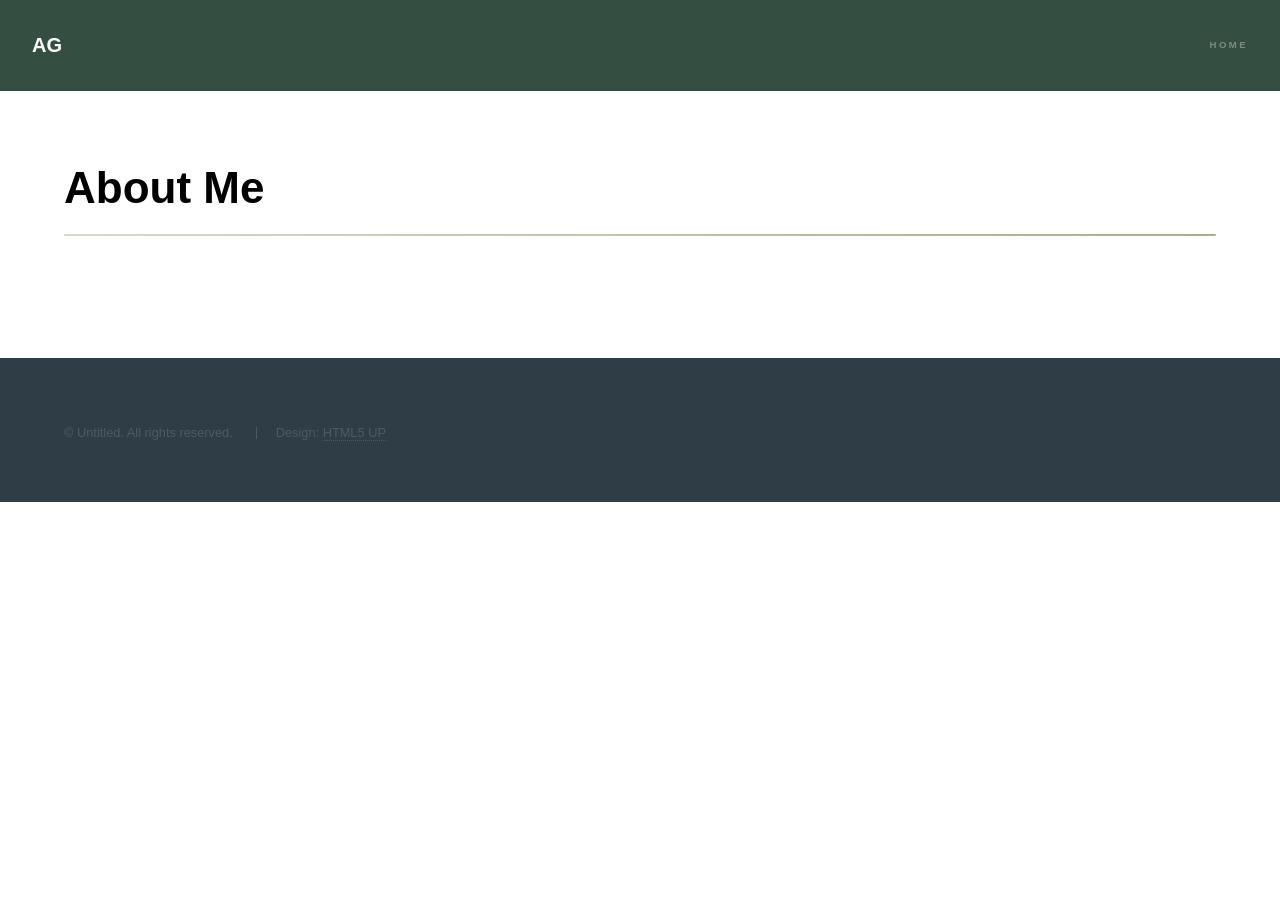
==== commit 57ea4ba1: "Removed content from anthony.html" ====
--- a/anthony.html
+++ b/anthony.html
@@ -37,40 +37,7 @@
 		<section id="main" class="wrapper style1">
 			<div class="inner">
 				<h1 class="major">About Me</h1>
-				<span class="image fit"><img src="images/pexels-dcstudiosus-18583623.jpg" alt="" /></span>
-				<h1 class="series-1">Welcome</h1>
-
-				<p class="bodyp">My name is Anthony Galindo and I'm a business professional based in Austin, Texas with
-					a background in B2C & B2B sales development, maketing, project management, and mentoring
-					early-career
-					individuals. I
-					graduated from Texas State University in 2020 with a BBA in Marketing and I've spent the first 4
-					years of my
-					career learning how to navigate in dynamic start-ups and corporate work enviroments.
-				</p>
-
-				<p class="bodyp">
-					I've been fortunate enough to work alongside smart individuals to
-					help build and launch project initatives that had a direct impact on business goals or
-					individual development in the first 5 years of my career. While these projects came with their own
-					set of unique challenges, these experiences shaped
-					how I view teamwork, problem solving, and decison making.
-				</p>
-
-				<p class="bodyp">
-					When I'm not working on something interesting, I enjoy spending time with my wife, our
-					two dogs, discovering new music, learning about technology,
-					and reading science-fiction and business books like <i>Dune</i> by Frank Herbert and <i>How I Built
-						This, </i>
-					by Guy
-					Raz.
-				</p>
-
-				<p class="bodyp">
-					If you want to connect to talk about sales development, technology, or general career advice, feel
-					free to reach out! I look forward to connecting with you.
-				</p>
-
+				<span class="image fit"><img src="#" alt="" /></span>
 
 			</div>
 		</section>
